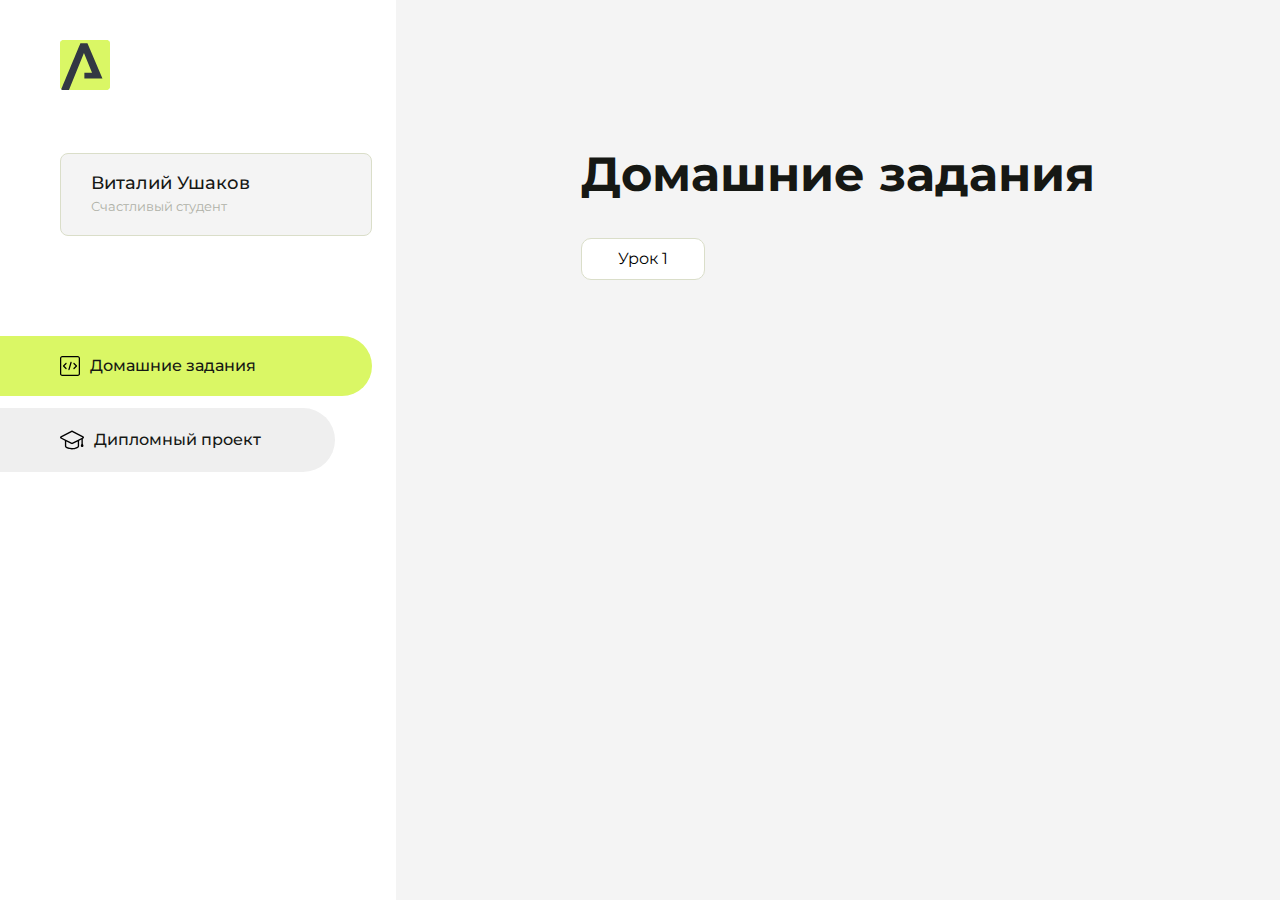
==== index.html @ 26fd1083 "Мой первый коммит" ====
<!DOCTYPE html>
<html lang="en">
<head>
    <meta charset="UTF-8">
    <meta name="viewport" content="width=device-width, initial-scale=1.0">
    <title>Домашняя работа</title>
    <link rel="shortcut icon" href="src/logo.ico" type="image/x-icon">
    <link rel="preconnect" href="https://fonts.googleapis.com">
    <link rel="preconnect" href="https://fonts.gstatic.com" crossorigin>
    <link href="https://fonts.googleapis.com/css2?family=Montserrat:wght@400;500;700&family=Rubik:wght@500&display=swap"
          rel="stylesheet">
    <link rel="stylesheet" href="src/style.css">
</head>
<body id="body">
<div class="overlay" id="overlay"></div>
<div class="layout">
    <div class="burger" id="burger">
        <svg viewBox="0 0 24 24" fill="none" xmlns="http://www.w3.org/2000/svg">
            <g id="SVGRepo_bgCarrier" stroke-width="0"></g>
            <g id="SVGRepo_tracerCarrier" stroke-linecap="round" stroke-linejoin="round"></g>
            <g id="SVGRepo_iconCarrier">
                <path d="M4 18L20 18" stroke="#DAF765" stroke-width="2" stroke-linecap="round"></path>
                <path d="M4 12L20 12" stroke="#DAF765" stroke-width="2" stroke-linecap="round"></path>
                <path d="M4 6L20 6" stroke="#DAF765" stroke-width="2" stroke-linecap="round"></path>
            </g>
        </svg>
    </div>
    <aside class="sidebar" id="sidebar">
        <div class="sidebar__inner">
            <div class="logo">
                <svg width="50" height="50" viewBox="0 0 50 50" fill="none" xmlns="http://www.w3.org/2000/svg">
                    <g clip-path="url(#clip0_513_74730)">
                        <path d="M46.17 -0.257004H3.83C1.57281 -0.257004 -0.257 1.57281 -0.257 3.83V46.17C-0.257 48.4272 1.57281 50.257 3.83 50.257H46.17C48.4272 50.257 50.257 48.4272 50.257 46.17V3.83C50.257 1.57281 48.4272 -0.257004 46.17 -0.257004Z"
                              fill="#DAF765"/>
                        <path d="M24.375 38.4H42.461L27.441 3.1585H20.4355C20.4355 3.1585 6.7895 35.881 1.1945 49.294C2.015 50.0275 3.0945 50.257 3.6945 50.257H8.8445L23.954 13.07L32.0465 32.8285H24.375V38.4Z"
                              fill="#323843"/>
                    </g>
                    <defs>
                        <clipPath id="clip0_513_74730">
                            <rect width="50" height="50" fill="white"/>
                        </clipPath>
                    </defs>
                </svg>
            </div>
            <div class="sidebar__user">
                <div class="sidebar__name">Виталий Ушаков</div>
                <div class="sidebar__text">Счастливый студент</div>
            </div>
            <div class="sidebar__tabs">
                <div class="sidebar__item">
                    <button class="sidebar__button active" id="tasks">
                        <svg xmlns="http://www.w3.org/2000/svg" width="20" height="20" viewBox="0 0 20 20" fill="none">
                            <g clip-path="url(#clip0_704_74543)">
                                <path d="M17.7083 20H2.29167C1.0275 20 0 18.9725 0 17.7083V2.29167C0 1.0275 1.0275 0 2.29167 0H17.7083C18.9725 0 20 1.0275 20 2.29167V17.7083C20 18.9725 18.9725 20 17.7083 20ZM2.29167 1.25C1.7175 1.25 1.25 1.7175 1.25 2.29167V17.7083C1.25 18.2825 1.7175 18.75 2.29167 18.75H17.7083C18.2825 18.75 18.75 18.2825 18.75 17.7083V2.29167C18.75 1.7175 18.2825 1.25 17.7083 1.25H2.29167Z"
                                      fill="black"/>
                                <path d="M6.04167 13.125C5.88167 13.125 5.72167 13.0642 5.6 12.9417L3.1 10.4417C2.85583 10.1975 2.85583 9.80167 3.1 9.5575L5.6 7.0575C5.84417 6.81333 6.24 6.81333 6.48417 7.0575C6.72833 7.30167 6.72833 7.6975 6.48417 7.94167L4.42583 10L6.48417 12.0583C6.72833 12.3025 6.72833 12.6983 6.48417 12.9425C6.36167 13.0642 6.20167 13.125 6.04167 13.125Z"
                                      fill="black"/>
                                <path d="M8.95833 14.1667C8.9 14.1667 8.84 14.1583 8.78167 14.1417C8.45083 14.0442 8.26083 13.6967 8.35833 13.3658L10.4417 6.28251C10.5392 5.95084 10.8892 5.76417 11.2175 5.85917C11.5483 5.95667 11.7383 6.30417 11.6408 6.63501L9.5575 13.7183C9.47833 13.9908 9.22833 14.1667 8.95833 14.1667Z"
                                      fill="black"/>
                                <path d="M13.9583 13.125C13.7983 13.125 13.6383 13.0642 13.5167 12.9417C13.2725 12.6975 13.2725 12.3017 13.5167 12.0575L15.575 9.99916L13.5167 7.94083C13.2725 7.69666 13.2725 7.30083 13.5167 7.05666C13.7608 6.81249 14.1567 6.81249 14.4008 7.05666L16.9008 9.55666C17.145 9.80083 17.145 10.1967 16.9008 10.4408L14.4008 12.9408C14.2783 13.0642 14.1183 13.125 13.9583 13.125Z"
                                      fill="black"/>
                            </g>
                            <defs>
                                <clipPath id="clip0_704_74543">
                                    <rect width="20" height="20" fill="white"/>
                                </clipPath>
                            </defs>
                        </svg>
                        <span>Домашние задания</span></button>
                </div>
                <div class="sidebar__item">
                    <button class="sidebar__button" id="diplom">
                        <svg xmlns="http://www.w3.org/2000/svg" width="24" height="24" viewBox="0 0 24 24" fill="none">
                            <g clip-path="url(#clip0_704_74553)">
                                <path d="M23.2628 10.5971C23.7176 10.365 24 9.90375 24 9.39337C24 8.883 23.7176 8.42175 23.2628 8.18962L12.6135 2.75362C12.2291 2.55824 11.7705 2.55787 11.3854 2.75399L0.736875 8.19C0.282375 8.42175 0 8.883 0 9.39337C0 9.90375 0.282375 10.365 0.736875 10.5971L4.89038 12.7177V18.2074C4.89038 19.8154 8.412 21.393 12 21.393C15.5884 21.393 19.1096 19.815 19.1096 18.2074V12.7174L21.4609 11.517V15.8017L20.901 17.2305C20.7409 17.6389 20.7934 18.0994 21.0405 18.4616C21.2876 18.8246 21.6979 19.041 22.1366 19.041C22.5754 19.041 22.9852 18.8246 23.2324 18.462C23.4795 18.099 23.532 17.6385 23.3719 17.2301L22.8124 15.8021V10.827L23.2628 10.5971ZM17.7623 18.1721C17.6198 18.6375 15.3491 20.0419 12 20.0419C8.65088 20.0419 6.38025 18.6375 6.2415 18.2074V12.3037L6.23887 12.3019C6.23812 12.057 6.1065 11.8207 5.87325 11.7019L1.3515 9.39337L12 3.95737L22.6489 9.39337L12 14.8294L5.87325 11.7019C5.54063 11.5331 4.6695 11.6674 4.5 12C4.33012 12.3322 4.55813 12.5479 4.89038 12.7177L11.3857 16.0331C11.5781 16.1314 11.7889 16.1805 12 16.1805C12.2107 16.1805 12.4222 16.1314 12.6146 16.0331L17.7593 13.407L17.7623 18.1721Z"
                                      fill="black"/>
                            </g>
                            <defs>
                                <clipPath id="clip0_704_74553">
                                    <rect width="24" height="24" fill="white"/>
                                </clipPath>
                            </defs>
                        </svg>
                        <span>Дипломный проект</span></button>
                </div>
            </div>
        </div>

    </aside>
    <div class="content">
        <div class="container">
            <div class="content__block" id="tasksBlock">
                <div class="content__title">Домашние задания</div>
                <ul class="content__list">
                    <li class="content__list-item">
                        <a href="lesson1/index.html">Урок 1</a>
                    </li>
                </ul>
            </div>
            <div class="content__block hidden" id="diplomBlock">
                <div class="content__title">Дипломный проект</div>
                <div class="content__list-diplom">
                    <a href="ПАПКА-С-НОМЕРОМ-УРОКА">Ссылка на ДЗ</a>
                </div>
                <div class="content__decor">
                    <div class="content__decor-text">Давай проверим, чему ты научился!</div>
                    <div class="content__decor-img">
                        <img src="src/decor.png" alt="decor">
                    </div>
                </div>
            </div>
        </div>
    </div>
</div>
<script src="src/index.js"></script>
</body>
</html>
---- src/style.css ----
*{padding: 0;margin: 0;border: 0;}
*,*:before,*:after{-webkit-box-sizing: border-box;box-sizing: border-box;}
:focus,:active{outline: none;}
a:focus,a:active{outline: none;}
nav,footer,header,aside{display: block;}
html,body{
    height:100%;width:100%;
    font-size:100%;line-height:1;-ms-text-size-adjust:100%;-moz-text-size-adjust:100%;-webkit-text-size-adjust:100%;}
input,button,textarea{font-family:inherit;}
input::-ms-clear{display: none;}
button{cursor: pointer;}
button::-moz-focus-inner{padding:0;border:0;}
a,a:visited{text-decoration: none;}
a:hover{text-decoration: none;}
ul li{list-style: none;}
img{vertical-align: top;}
h1,h2,h3,h4,h5,h6{font-size:inherit;font-weight: inherit;}
a{color:inherit;}



body {
    font-family: "Montserrat",SansSerif;
    color: black;
}

body.overflow {
    overflow: hidden;
}



.layout {
    display: -webkit-box;
    display: -ms-flexbox;
    display: flex;
    min-height: 100vh;
}

.sidebar {
    padding: 40px 24px 40px 0;
    -ms-flex-negative: 0;
    flex-shrink: 0;
    background-color: white;
}



.content {
    -webkit-box-flex: 1;
    -ms-flex-positive: 1;
    flex-grow: 1;
    background-color: #F4F4F4;
}

.container {
    display: -webkit-box;
    display: -ms-flexbox;
    display: flex;
    -webkit-box-orient: vertical;
    -webkit-box-direction: normal;
    -ms-flex-direction: column;
    flex-direction: column;
    -webkit-box-pack: center;
    -ms-flex-pack: center;
    justify-content: center;
    -webkit-box-align: center;
    -ms-flex-align: center;
    align-items: center;
    padding: 150px 60px 80px 60px;
}


.logo {
    margin-left: 60px;
    margin-bottom: 60px;
}

.sidebar__user {
    background-color: #F4F4F4;
    padding: 20px 30px;
    margin-left: 60px;
    margin-bottom: 100px;
    border-radius: 8px;
    border: 1px solid #DADEC9;
}

.sidebar__name {
    color:#161814;
    font-size: 18px;
    font-weight: 500;
    margin-bottom: 6px;
}

.sidebar__text {
    color: #AFB1A7;
    font-size: 13px;
    font-weight: 400;
    line-height: 130%; /* 16.9px */
}

.sidebar__item {
    width: 372px;
}

.sidebar__button {
    display: -webkit-box;
    display: -ms-flexbox;
    display: flex;
    -webkit-box-align: center;
    -ms-flex-align: center;
    align-items: center;
    gap: 10px;
    padding: 20px 60px;
    margin-bottom: 12px;
    border-radius: 0px 100px 100px 0px;
    -webkit-transition: all .5s;
    -o-transition: all .5s;
    transition: all .5s;
    cursor: pointer;
    width: 90%;
    color:#161814;
    font-size: 16px;
    font-weight: 500;
}

.sidebar__button.active , .sidebar__button:hover {
    width: 100%;
    background-color: #DAF765;
}


.content__title {
    color: #161814;
    font-size: 48px;
    font-weight: 700;
    margin-bottom: 40px;
}

.content__list {
    display: -webkit-box;
    display: -ms-flexbox;
    display: flex;
    -webkit-box-align: center;
    -ms-flex-align: center;
    align-items: center;
    -ms-flex-wrap: wrap;
    flex-wrap: wrap;
    gap: 20px;
}



.content__list-item  {
    cursor: pointer;
    padding: 12px 18px;
    background-color: #fff;
    border-radius: 10px;
    border: 1px solid #DADEC9;
    -webkit-transition: all .3s;
    -o-transition: all .3s;
    transition: all .3s;
}

.content__list-item:hover,.content__list-diplom:hover {
    background-color: #AFB1A7;
}

li a {
    padding: 12px 18px;

}


.content__list-diplom {
    -webkit-transition: all .3s;
    -o-transition: all .3s;
    transition: all .3s;
    display: inline-block;
    padding: 12px 18px;
    background-color: #fff;
    border-radius: 10px;
    border: 1px solid #DADEC9;
}

.content__decor {
    display: -webkit-box;
    display: -ms-flexbox;
    display: flex;
    -webkit-box-align: center;
    -ms-flex-align: center;
    align-items: center;
}

.content__decor-text {
    color:#BEDD44;
    font-size: 36px;
    font-weight: 700;
    line-height: 110%; /* 39.6px */
}

.content__block {
    max-width: 1200px;
}

.content__block.hidden {
    display: none;
}

.content__decor-img img{
    width: 100%;
}

.burger {
    display: none;
    padding: 5px;
    position: fixed;
    top: 3%;
    right: 7%;
    width: 40px;
    height: 40px;
    background-color: #161814;
    border-radius: 50%;
    z-index: 10;
    border: 1px solid #DAF765;
}

@media (max-width: 768px) {
    .burger {
        display: block;
    }

    .sidebar {
        -webkit-transition: all .3s;
        -o-transition: all .3s;
        transition: all .3s;
        -webkit-transform: translateX(-100%);
        -ms-transform: translateX(-100%);
        transform: translateX(-100%);
        position: fixed;
        top: 0;
        left: 0;
        bottom: 0;
        z-index: 5;
    }

    .sidebar.show {
        -webkit-transform: translateX(0%);
        -ms-transform: translateX(0%);
        transform: translateX(0%);
    }

    .overlay {
        opacity: 0;
        pointer-events: none;
        -webkit-transition: all .3s;
        -o-transition: all .3s;
        transition: all .3s;
        position: absolute;
        top: 0;
        right: 0;
        left: 0;
        bottom: 0;
        z-index: 3;
        background-color: #000000e0;
    }

    .overlay.show {
        opacity: 1;
        pointer-events: all;
    }

    .container {
        padding: 40px 20px;
        min-height: 100%;
    }

    .content__decor {
        margin-top: 20px;
        -webkit-box-orient: vertical;
        -webkit-box-direction: normal;
        -ms-flex-direction: column;
        flex-direction: column;
    }
}

@media (max-width: 400px) {
    .sidebar__user {
        margin-left: 0;
    }
}
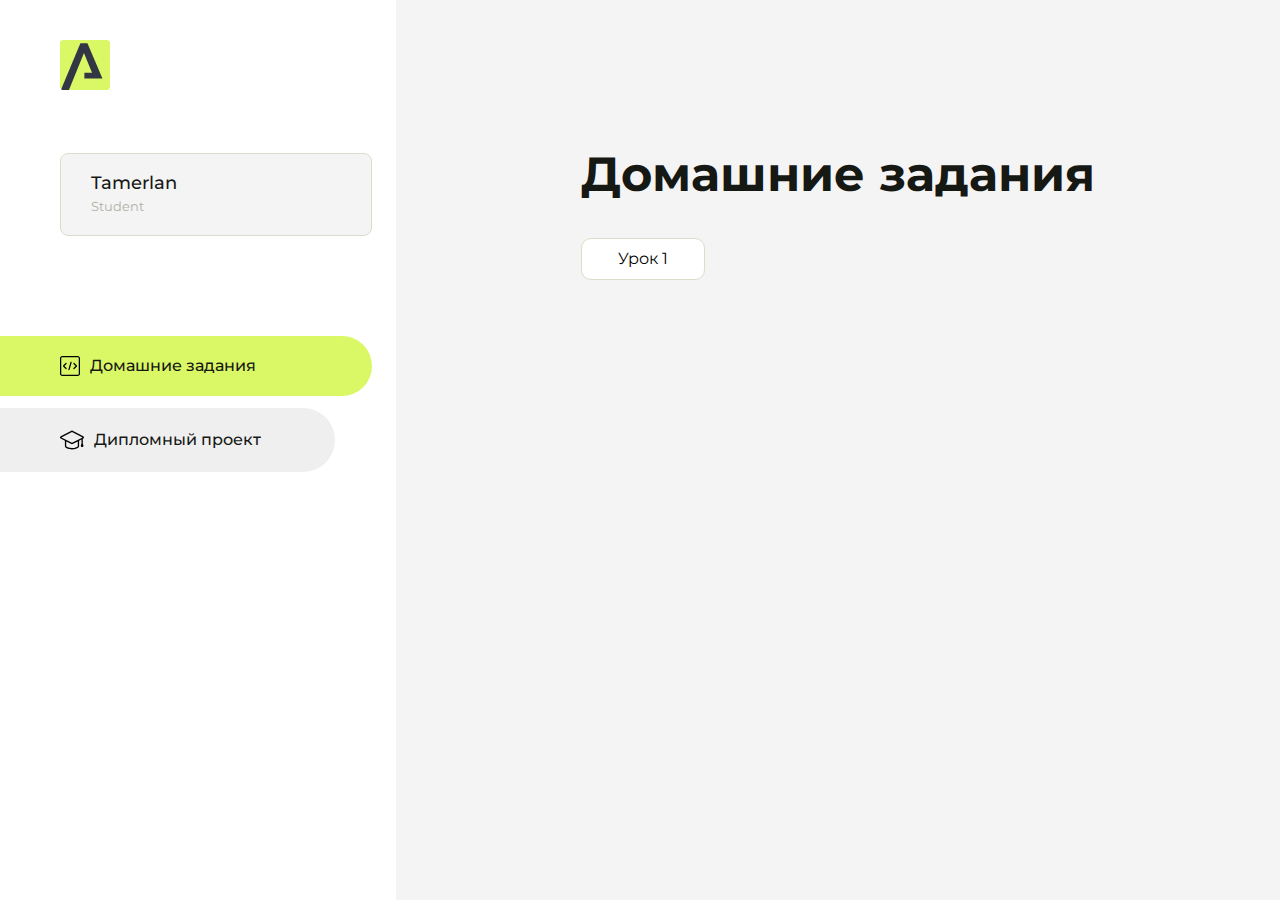
==== commit ce68b432: "Update index.html" ====
--- a/index.html
+++ b/index.html
@@ -43,8 +43,8 @@
                 </svg>
             </div>
             <div class="sidebar__user">
-                <div class="sidebar__name">Виталий Ушаков</div>
-                <div class="sidebar__text">Счастливый студент</div>
+                <div class="sidebar__name">Tamerlan</div>
+                <div class="sidebar__text">Student</div>
             </div>
             <div class="sidebar__tabs">
                 <div class="sidebar__item">
@@ -93,7 +93,7 @@
                 <div class="content__title">Домашние задания</div>
                 <ul class="content__list">
                     <li class="content__list-item">
-                        <a href="lesson1/index.html">Урок 1</a>
+                        <a href="hello aroken/index.html">Урок 1</a>
                     </li>
                 </ul>
             </div>
